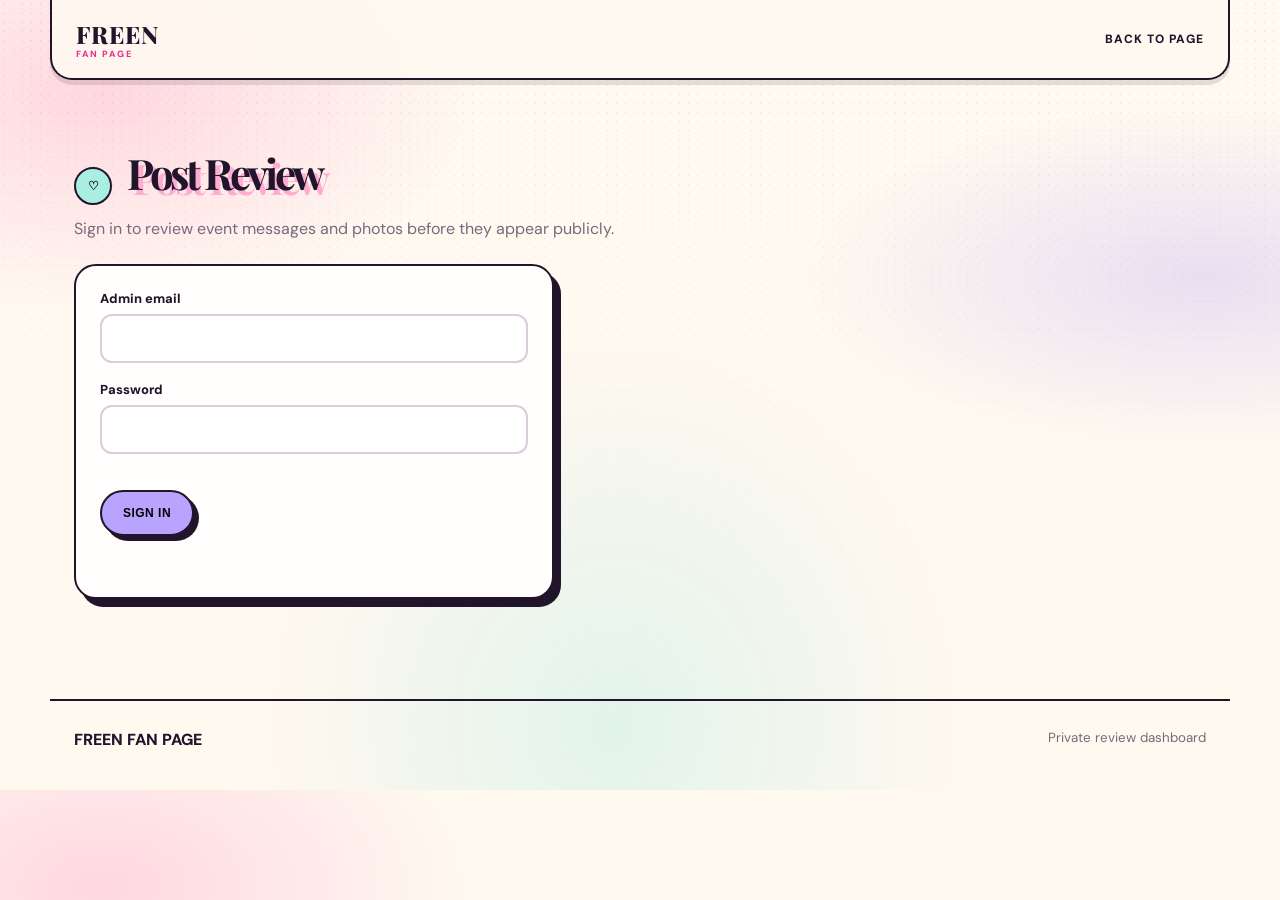
==== admin.html @ c5cf23f3 "Add moderated fan community and admin review dashboard" ====
<!doctype html>
<html lang="en">
<head>
  <meta charset="UTF-8">
  <meta name="viewport" content="width=device-width, initial-scale=1">
  <meta name="theme-color" content="#fff9f0">
  <title>Post Review — FREEN Fan Page</title>
  <link rel="preconnect" href="https://fonts.googleapis.com">
  <link rel="preconnect" href="https://fonts.gstatic.com" crossorigin>
  <link href="https://fonts.googleapis.com/css2?family=DM+Sans:wght@400;500;700;800&family=Playfair+Display:wght@600;700;800&display=swap" rel="stylesheet">
  <link rel="stylesheet" href="style.css">
  <link rel="stylesheet" href="admin.css">
</head>
<body>
  <header class="site-header"><a class="brand" href="index.html">FREEN <span>FAN PAGE</span></a><nav aria-label="Admin navigation"><a href="index.html">Back to page</a></nav></header>
  <main class="admin-main">
    <section class="section" aria-labelledby="admin-title">
      <div class="section-title"><span>♡</span><h1 id="admin-title" class="admin-title">Post Review</h1></div>
      <p class="section-intro">Sign in to review event messages and photos before they appear publicly.</p>
      <form id="login-form" class="post-form login-form">
        <label for="admin-email">Admin email</label><input id="admin-email" type="email" autocomplete="username" required>
        <label for="admin-password">Password</label><input id="admin-password" type="password" autocomplete="current-password" required>
        <button class="button" type="submit">SIGN IN</button>
        <p id="login-status" class="post-status" role="status" aria-live="polite"></p>
      </form>
      <section id="review-panel" class="review-panel" hidden>
        <div class="review-heading"><div><h2>Pending posts</h2><p id="review-count" class="section-intro"></p></div><button id="sign-out" class="button secondary-button" type="button">SIGN OUT</button></div>
        <div id="review-list" class="review-list" aria-live="polite"></div>
      </section>
    </section>
  </main>
  <footer><div>FREEN FAN PAGE</div><small>Private review dashboard</small></footer>
  <script src="supabase-config.js"></script>
  <script type="module" src="admin.js"></script>
</body>
</html>
---- style.css ----
* { box-sizing: border-box; }
:root {
  --cream: #fff9f0;
  --paper: #fffefd;
  --pink: #ff4fa3;
  --hot-pink: #e92e83;
  --lavender: #b8a4ff;
  --mint: #a9eee0;
  --yellow: #ffe276;
  --ink: #21152b;
  --muted: #766a7d;
  --line: #21152b;
  --shadow: 7px 8px 0 var(--ink);
}
html { scroll-behavior: smooth; scroll-padding-top: 90px; }
body {
  margin: 0;
  background:
    radial-gradient(ellipse at 8% 12%, rgba(255,79,163,.20), transparent 23rem),
    radial-gradient(ellipse at 94% 35%, rgba(125,92,255,.17), transparent 25rem),
    radial-gradient(ellipse at 48% 92%, rgba(59,210,210,.15), transparent 22rem),
    var(--cream);
  color: var(--ink);
  font-family: "DM Sans", sans-serif;
}
body::before {
  content: ""; position: fixed; inset: 0; pointer-events: none; z-index: -1; opacity: .15;
  background-image: radial-gradient(var(--ink) .7px, transparent .7px); background-size: 9px 9px;
  mask-image: linear-gradient(to bottom, black, transparent 85%);
}
a { color: inherit; text-decoration: none; }
.site-header {
  max-width: 1180px; margin: auto; padding: 18px 24px; display: flex;
  justify-content: space-between; align-items: center; position: sticky; top: 0; z-index: 10;
  background: rgba(255,249,240,.92); backdrop-filter: blur(14px);
  border: 2px solid var(--line); border-top: 0; border-radius: 0 0 22px 22px;
  box-shadow: 0 5px 0 rgba(33,21,43,.12);
}
.brand { font-family: "Playfair Display", serif; font-weight: 800; font-size: 24px; letter-spacing: .04em; }
.brand span { display: block; margin-top: -2px; color: var(--hot-pink); font: 800 9px "DM Sans", sans-serif; letter-spacing: .2em; }
nav { display: flex; gap: 24px; font-size: 12px; font-weight: 800; text-transform: uppercase; letter-spacing: .08em; }
nav a { transition: color .2s, transform .2s; }
nav a:hover { color: var(--hot-pink); transform: translateY(-2px); }
main { max-width: 1180px; margin: auto; padding: 0 24px 70px; }
.hero { min-height: 630px; display: grid; grid-template-columns: .75fr 1.25fr; align-items: center; gap: 55px; padding: 55px 0 45px; }
.hero-copy { position: relative; z-index: 1; }
.eyebrow { display: inline-block; padding: 8px 13px; background: var(--mint); border: 2px solid var(--line); border-radius: 999px; transform: rotate(-3deg); font-size: 10px; font-weight: 800; letter-spacing: .14em; }
h1 { margin: 22px 0; font: 800 clamp(82px, 13vw, 158px)/.8 "Playfair Display", serif; letter-spacing: -.08em; text-shadow: 5px 5px 0 #ffacd1; }
.tagline { max-width: 360px; color: var(--muted); font-size: 18px; line-height: 1.6; }
.button { display: inline-flex; gap: 12px; align-items: center; margin-top: 18px; padding: 14px 21px; border: 2px solid var(--line); border-radius: 999px; background: var(--lavender); font-size: 12px; font-weight: 800; letter-spacing: .04em; box-shadow: 5px 5px 0 var(--ink); transition: .2s; }
.button:hover { transform: translate(3px,3px); box-shadow: 2px 2px 0 var(--ink); }
.hero-art { position: relative; padding: 13px; border: 2px solid var(--line); border-radius: 24px; background: var(--lavender); transform: rotate(1deg); box-shadow: 9px 10px 0 var(--ink); }
.hero-art img { display: block; width: 100%; min-height: 280px; max-height: 500px; object-fit: cover; border-radius: 14px; }
.hero-note { position: absolute; right: -17px; bottom: 20px; padding: 12px 16px; border: 2px solid var(--line); border-radius: 50%; background: var(--yellow); font: 700 13px "Playfair Display", serif; transform: rotate(8deg); }
.section { padding: 70px 0 0; }
.section-title { display: flex; align-items: baseline; gap: 15px; margin-bottom: 25px; }
.section-title > span { display: grid; place-items: center; width: 38px; height: 38px; flex: 0 0 38px; border: 2px solid var(--line); border-radius: 50%; background: var(--mint); font-size: 12px; font-weight: 800; }
h2 { margin: 0; font: 700 45px/1.1 "Playfair Display", serif; letter-spacing: -.04em; }
.title-heart { color: var(--hot-pink); }
.section-intro { margin: -12px 0 25px; color: var(--muted); }
.video-card, .gallery-card { padding: 15px; border: 2px solid var(--line); border-radius: 22px; background: var(--paper); box-shadow: var(--shadow); }
.video-frame { position: relative; aspect-ratio: 16/9; overflow: hidden; border-radius: 14px; background: #17121c; }
.video-frame iframe { position: absolute; inset: 0; width: 100%; height: 100%; border: 0; }
.video-info { padding: 18px 5px 4px; }
.sticker { display: inline-block; padding: 7px 12px; border: 2px solid var(--line); border-radius: 999px; background: var(--pink); font-size: 10px; font-weight: 800; transform: rotate(-2deg); }
.sticker-mint { background: var(--mint); }
.gallery-grid { display: grid; grid-template-columns: repeat(3, minmax(0, 1fr)); align-items: start; gap: 24px; }
.gallery-card { margin: 0; overflow: hidden; transition: transform .25s ease, box-shadow .25s ease; }
.gallery-card:nth-child(3n + 1) { transform: rotate(-2deg); }
.gallery-card:nth-child(3n + 2) { transform: rotate(1.5deg); }
.gallery-card:nth-child(3n) { transform: rotate(-1deg); }
.gallery-card:hover { transform: translateY(-7px) rotate(0); box-shadow: 9px 11px 0 var(--ink); }
.gallery-card img { display: block; width: 100%; aspect-ratio: 4/5; object-fit: cover; border-radius: 12px; background: #f4eafa; }
.gallery-card figcaption { display: flex; flex-wrap: wrap; align-items: center; gap: 13px; padding: 17px 5px 4px; }
.caption-text { color: var(--muted); font-size: 13px; }
.gallery-tip { margin: 22px 0 0; color: var(--muted); font-size: 13px; }
code { padding: 2px 5px; border-radius: 4px; background: #eee6f8; color: var(--ink); }
.link-grid { display: grid; grid-template-columns: 1fr 1fr; gap: 18px; }
.link-card { display: grid; grid-template-columns: 48px 1fr 25px; align-items: center; gap: 14px; padding: 18px; border: 2px solid var(--line); border-radius: 18px; background: var(--paper); box-shadow: 4px 5px 0 var(--ink); transition: .2s; }
.link-card:hover { transform: translateY(-4px) rotate(-.5deg); background: #f1ebff; box-shadow: 2px 3px 0 var(--ink); }
.icon { display: grid; place-items: center; width: 42px; height: 42px; border: 2px solid var(--line); border-radius: 50%; background: var(--mint); font-size: 19px; font-weight: 800; }
.icon-lavender { background: var(--lavender); }
.icon-yellow { background: var(--yellow); }
.icon-pink { background: #ffacd1; }
.link-card strong { display: block; font-size: 16px; }
.link-card small { display: block; margin-top: 3px; color: var(--muted); }
.link-card b { font-size: 20px; }
footer { max-width: 1180px; margin: 30px auto 0; padding: 28px 24px 40px; display: flex; justify-content: space-between; border-top: 2px solid var(--line); font-weight: 800; }
footer small { color: var(--muted); font-weight: 400; }
.sparkle { position: fixed; z-index: -1; color: var(--hot-pink); font-size: 40px; pointer-events: none; }
.s1 { left: 3%; top: 28%; transform: rotate(-15deg); }
.s2 { right: 3%; top: 18%; transform: rotate(12deg); }
.s3 { right: 7%; bottom: 20%; }
@media (max-width: 800px) {
  .site-header { padding: 15px; }
  nav { gap: 13px; font-size: 10px; }
  main { padding: 0 16px 50px; }
  .hero { min-height: auto; grid-template-columns: 1fr; gap: 38px; padding-top: 48px; }
  .hero-copy { text-align: center; }
  .tagline { margin: 0 auto; }
  h1 { font-size: clamp(82px, 20vw, 120px); }
  .hero-art { max-width: 650px; width: 95%; margin: auto; }
  .gallery-grid { grid-template-columns: repeat(2, minmax(0, 1fr)); gap: 18px; }
  .link-grid { grid-template-columns: 1fr; }
  h2 { font-size: 36px; }
  footer { margin-left: 16px; margin-right: 16px; flex-direction: column; gap: 8px; }
}
@media (max-width: 480px) {
  .brand { font-size: 19px; }
  nav { gap: 9px; font-size: 9px; }
  .gallery-grid { grid-template-columns: 1fr; gap: 24px; }
  .gallery-card { width: min(100%, 400px); margin: auto; }
  .section { padding-top: 55px; }
  .section-title { gap: 10px; }
  h2 { font-size: 31px; }
}
@media (prefers-reduced-motion: reduce) {
  *, *::before, *::after { scroll-behavior: auto !important; transition-duration: .01ms !important; }
}
.link-card.is-clicked { transform: scale(.98); }

/* Community submissions */
.community-layout { display: grid; grid-template-columns: minmax(280px, .85fr) minmax(0, 1.15fr); align-items: start; gap: 28px; }
.post-form { padding: 24px; border: 2px solid var(--line); border-radius: 22px; background: var(--paper); box-shadow: var(--shadow); }
.post-form > label:not(.consent-row) { display: block; margin: 0 0 7px; font-size: 13px; font-weight: 800; }
.post-form > label span { color: var(--muted); font-weight: 400; }
.post-form input:not([type="checkbox"]), .post-form textarea { width: 100%; margin: 0 0 18px; padding: 12px 13px; border: 2px solid #d9ccdd; border-radius: 12px; background: #fff; color: var(--ink); font: inherit; }
.post-form textarea { resize: vertical; min-height: 112px; line-height: 1.5; }
.post-form input:focus, .post-form textarea:focus { outline: 3px solid rgba(184,164,255,.5); border-color: var(--ink); }
.form-hint { display: block; margin: -10px 0 18px; color: var(--muted); line-height: 1.5; }
.consent-row { display: flex; align-items: flex-start; gap: 10px; margin: 4px 0 18px; color: var(--muted); font-size: 12px; line-height: 1.5; }
.consent-row input { flex: 0 0 auto; margin-top: 3px; accent-color: var(--hot-pink); }
.submit-button { cursor: pointer; font-family: inherit; }
.submit-button:disabled { cursor: wait; opacity: .65; }
.post-status { min-height: 22px; margin: 15px 0 0; color: var(--muted); font-size: 13px; line-height: 1.5; }
.post-status[data-state="error"] { color: #a61753; }
.post-status[data-state="success"] { color: #176c59; }
.website-field { position: absolute; width: 1px; height: 1px; overflow: hidden; clip: rect(0,0,0,0); white-space: nowrap; }
.community-feed-wrap { min-width: 0; }
.feed-heading { display: flex; justify-content: space-between; align-items: center; gap: 14px; margin: 0 0 18px; }
.feed-heading h3 { margin: 0; font: 700 25px "Playfair Display", serif; }
.community-feed { display: grid; grid-template-columns: repeat(2,minmax(0,1fr)); gap: 16px; }
.feed-empty { grid-column: 1 / -1; margin: 0; padding: 24px; border: 2px dashed #cdbbda; border-radius: 18px; color: var(--muted); text-align: center; line-height: 1.5; }
.post-card { overflow: hidden; margin: 0; padding: 10px; border: 2px solid var(--line); border-radius: 18px; background: var(--paper); box-shadow: 4px 5px 0 var(--ink); }
.post-card img { display: block; width: 100%; aspect-ratio: 4/5; object-fit: cover; border-radius: 11px; background: #f4eafa; }
.post-card figcaption { padding: 13px 5px 5px; }
.post-author { margin: 0 0 5px; font-weight: 800; }
.post-message { margin: 0; color: var(--muted); font-size: 13px; line-height: 1.5; overflow-wrap: anywhere; }
footer small a { text-decoration: underline; text-underline-offset: 3px; }
@media (max-width: 800px) { .community-layout { grid-template-columns: 1fr; } }
@media (max-width: 560px) { .community-feed { grid-template-columns: 1fr 1fr; gap: 12px; } .post-form { padding: 17px; } .feed-heading { align-items: flex-start; flex-direction: column; } }
@media (max-width: 380px) { .community-feed { grid-template-columns: 1fr; } }
---- admin.css ----
.admin-main { min-height: 65vh; }
.admin-title { margin: 0; font: 700 42px/1.1 "Playfair Display",serif; }
.login-form { max-width: 480px; }
.review-panel { margin-top: 48px; }
.review-heading { display:flex; justify-content:space-between; align-items:center; gap:20px; margin-bottom:20px; }
.review-heading h2 { font-size:32px; }
.secondary-button { cursor:pointer; background:var(--mint); font-family:inherit; }
.review-list { display:grid; gap:18px; }
.review-card { display:grid; grid-template-columns:minmax(180px, .5fr) minmax(0, 1fr); gap:22px; padding:18px; border:2px solid var(--line); border-radius:20px; background:var(--paper); box-shadow:var(--shadow); }
.review-card img { display:block; width:100%; max-height:420px; object-fit:contain; border-radius:12px; background:#f1ebff; }
.review-card h3 { margin:0 0 8px; font:700 24px "Playfair Display",serif; }
.review-card p { color:var(--muted); line-height:1.6; white-space:pre-wrap; overflow-wrap:anywhere; }
.review-meta { font-size:12px; }
.review-actions { display:flex; flex-wrap:wrap; gap:12px; margin-top:18px; }
.review-actions button { cursor:pointer; font-family:inherit; }
.approve-button { background:var(--mint); }
.reject-button { background:#ffacd1; }
.review-message { color:var(--muted); }
@media(max-width:680px) { .review-card { grid-template-columns:1fr; } .review-card img { max-height:360px; } .review-heading { align-items:flex-start; } .admin-title { font-size:34px; } }
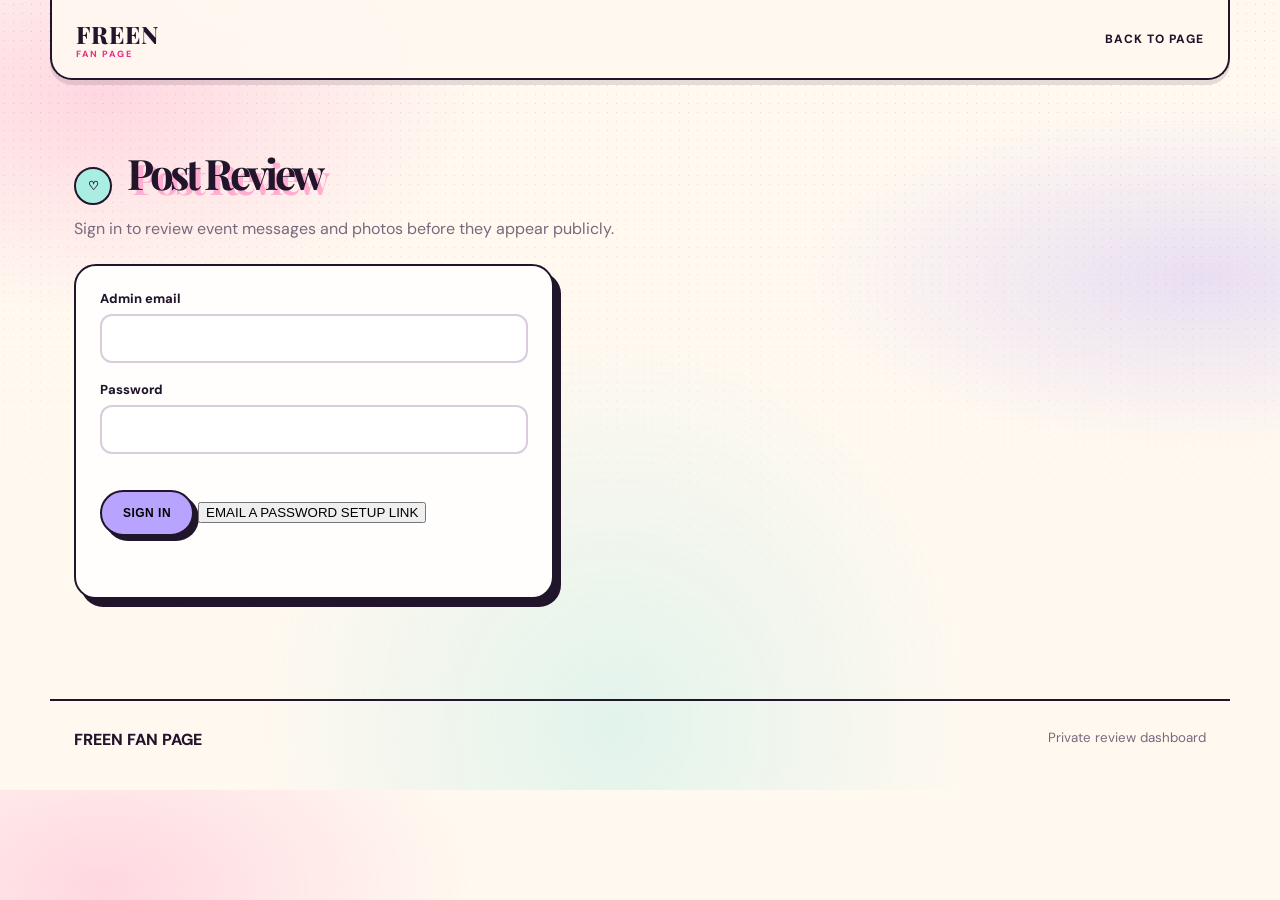
==== commit 9b2f5d5c: "Add admin password setup form" ====
--- a/admin.html
+++ b/admin.html
@@ -21,7 +21,13 @@
         <label for="admin-email">Admin email</label><input id="admin-email" type="email" autocomplete="username" required>
         <label for="admin-password">Password</label><input id="admin-password" type="password" autocomplete="current-password" required>
         <button class="button" type="submit">SIGN IN</button>
+        <button id="password-reset" class="text-button" type="button">EMAIL A PASSWORD SETUP LINK</button>
         <p id="login-status" class="post-status" role="status" aria-live="polite"></p>
+      </form>
+      <form id="new-password-form" class="post-form login-form" hidden>
+        <label for="new-password">New password</label><input id="new-password" type="password" autocomplete="new-password" minlength="8" required>
+        <label for="confirm-password">Confirm new password</label><input id="confirm-password" type="password" autocomplete="new-password" minlength="8" required>
+        <button class="button" type="submit">SAVE PASSWORD</button>
       </form>
       <section id="review-panel" class="review-panel" hidden>
         <div class="review-heading"><div><h2>Pending posts</h2><p id="review-count" class="section-intro"></p></div><button id="sign-out" class="button secondary-button" type="button">SIGN OUT</button></div>
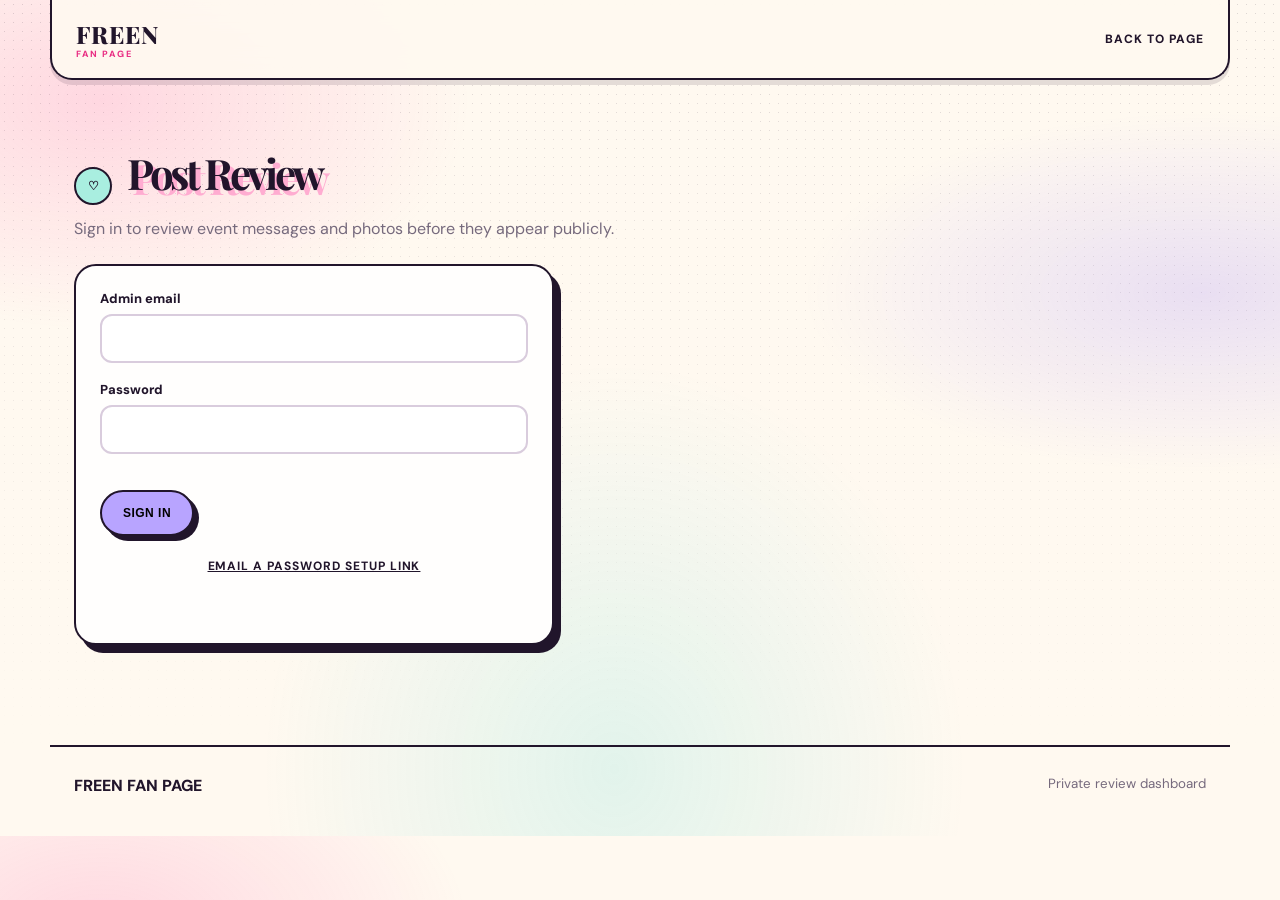
==== commit 1d3beb77: "Refresh cached admin reset assets" ====
--- a/admin.html
+++ b/admin.html
@@ -9,7 +9,7 @@
   <link rel="preconnect" href="https://fonts.gstatic.com" crossorigin>
   <link href="https://fonts.googleapis.com/css2?family=DM+Sans:wght@400;500;700;800&family=Playfair+Display:wght@600;700;800&display=swap" rel="stylesheet">
   <link rel="stylesheet" href="style.css">
-  <link rel="stylesheet" href="admin.css">
+  <link rel="stylesheet" href="admin.css?v=20260925-password-reset">
 </head>
 <body>
   <header class="site-header"><a class="brand" href="index.html">FREEN <span>FAN PAGE</span></a><nav aria-label="Admin navigation"><a href="index.html">Back to page</a></nav></header>
@@ -37,6 +37,6 @@
   </main>
   <footer><div>FREEN FAN PAGE</div><small>Private review dashboard</small></footer>
   <script src="supabase-config.js"></script>
-  <script type="module" src="admin.js"></script>
+  <script type="module" src="admin.js?v=20260925-password-reset"></script>
 </body>
 </html>
--- a/admin.css
+++ b/admin.css
@@ -1,7 +1,7 @@
-
 .admin-main { min-height: 65vh; }
 .admin-title { margin: 0; font: 700 42px/1.1 "Playfair Display",serif; }
 .login-form { max-width: 480px; }
+.text-button { display:block; margin:14px auto 0; padding:8px 12px; border:0; background:transparent; color:var(--ink); font:700 12px "DM Sans",sans-serif; letter-spacing:.08em; text-decoration:underline; cursor:pointer; }
 .review-panel { margin-top: 48px; }
 .review-heading { display:flex; justify-content:space-between; align-items:center; gap:20px; margin-bottom:20px; }
 .review-heading h2 { font-size:32px; }
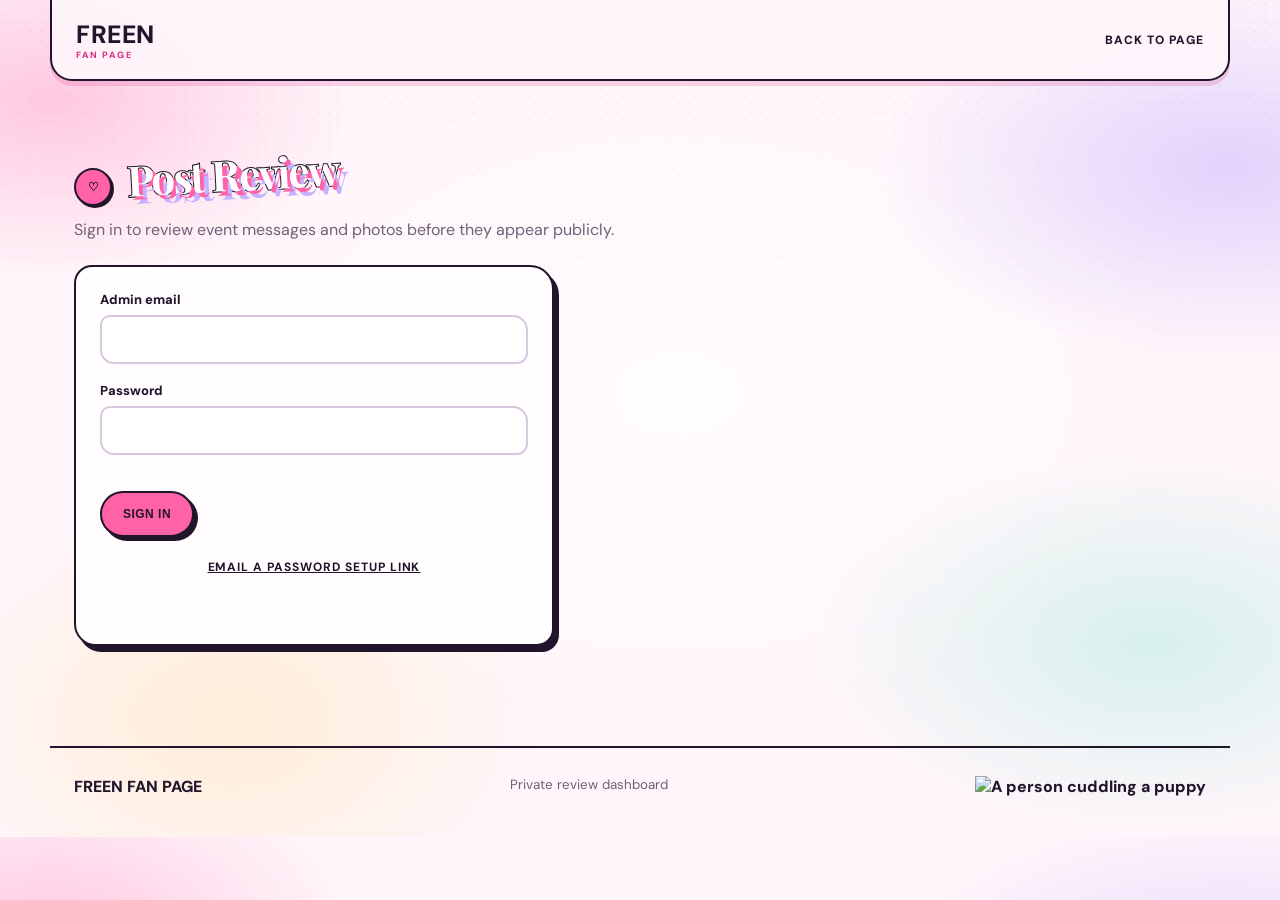
==== commit ecaf4510: "Add square photo beneath admin footer" ====
--- a/admin.html
+++ b/admin.html
@@ -9,7 +9,7 @@
   <link rel="preconnect" href="https://fonts.gstatic.com" crossorigin>
   <link href="https://fonts.googleapis.com/css2?family=DM+Sans:wght@400;500;700;800&family=Playfair+Display:wght@600;700;800&display=swap" rel="stylesheet">
   <link rel="stylesheet" href="style.css">
-  <link rel="stylesheet" href="admin.css?v=20260925-password-reset">
+  <link rel="stylesheet" href="admin.css?v=20260925-footer-photo">
 </head>
 <body>
   <header class="site-header"><a class="brand" href="index.html">FREEN <span>FAN PAGE</span></a><nav aria-label="Admin navigation"><a href="index.html">Back to page</a></nav></header>
@@ -35,8 +35,8 @@
       </section>
     </section>
   </main>
-  <footer><div>FREEN FAN PAGE</div><small>Private review dashboard</small></footer>
+  <footer class="admin-footer"><div>FREEN FAN PAGE</div><small>Private review dashboard</small><img class="admin-footer-photo" src="images/footer/ody-and-puppy-4x4.jpg" alt="A person cuddling a puppy"></footer>
   <script src="supabase-config.js"></script>
-  <script type="module" src="admin.js?v=20260925-password-reset"></script>
+  <script type="module" src="admin.js?v=20260925-password-reset-errors"></script>
 </body>
 </html>
--- a/style.css
+++ b/style.css
@@ -64,7 +64,7 @@
 .video-info { padding: 18px 5px 4px; }
 .sticker { display: inline-block; padding: 7px 12px; border: 2px solid var(--line); border-radius: 999px; background: var(--pink); font-size: 10px; font-weight: 800; transform: rotate(-2deg); }
 .sticker-mint { background: var(--mint); }
-.gallery-grid { display: grid; grid-template-columns: repeat(3, minmax(0, 1fr)); align-items: start; gap: 24px; }
+.gallery-grid { display: grid; grid-template-columns: repeat(4, minmax(0, 1fr)); align-items: start; gap: 22px; }
 .gallery-card { margin: 0; overflow: hidden; transition: transform .25s ease, box-shadow .25s ease; }
 .gallery-card:nth-child(3n + 1) { transform: rotate(-2deg); }
 .gallery-card:nth-child(3n + 2) { transform: rotate(1.5deg); }
@@ -100,7 +100,7 @@
   .tagline { margin: 0 auto; }
   h1 { font-size: clamp(82px, 20vw, 120px); }
   .hero-art { max-width: 650px; width: 95%; margin: auto; }
-  .gallery-grid { grid-template-columns: repeat(2, minmax(0, 1fr)); gap: 18px; }
+  .gallery-grid { grid-template-columns: repeat(3, minmax(0, 1fr)); gap: 16px; }
   .link-grid { grid-template-columns: 1fr; }
   h2 { font-size: 36px; }
   footer { margin-left: 16px; margin-right: 16px; flex-direction: column; gap: 8px; }
@@ -108,7 +108,7 @@
 @media (max-width: 480px) {
   .brand { font-size: 19px; }
   nav { gap: 9px; font-size: 9px; }
-  .gallery-grid { grid-template-columns: 1fr; gap: 24px; }
+  .gallery-grid { grid-template-columns: repeat(2, minmax(0, 1fr)); gap: 14px; }
   .gallery-card { width: min(100%, 400px); margin: auto; }
   .section { padding-top: 55px; }
   .section-title { gap: 10px; }
@@ -150,3 +150,370 @@
 @media (max-width: 800px) { .community-layout { grid-template-columns: 1fr; } }
 @media (max-width: 560px) { .community-feed { grid-template-columns: 1fr 1fr; gap: 12px; } .post-form { padding: 17px; } .feed-heading { align-items: flex-start; flex-direction: column; } }
 @media (max-width: 380px) { .community-feed { grid-template-columns: 1fr; } }
+
+.language-toggle { flex: 0 0 auto; padding: 8px 11px; border: 2px solid var(--line); border-radius: 999px; background: var(--yellow); color: var(--ink); font: 800 11px "DM Sans", sans-serif; letter-spacing: .06em; cursor: pointer; transition: transform .2s, box-shadow .2s; box-shadow: 3px 3px 0 var(--ink); }
+.language-toggle:hover { transform: translate(2px,2px); box-shadow: 1px 1px 0 var(--ink); }
+@media (max-width: 800px) { .site-header { flex-wrap: wrap; gap: 10px; } .site-header nav { order: 3; width: 100%; justify-content: center; } }
+
+
+/* Gentle fade as the featured gallery photo changes. */
+.hero-art img { transition: opacity .36s ease; }
+.hero-art img.is-changing { opacity: .12; }
+@media (prefers-reduced-motion: reduce) {
+  .hero-art img { transition: none; }
+}
+
+
+/* Cute modern graffiti palette and tulip accents */
+:root {
+  --cream: #fff6fb;
+  --paper: #fffdfd;
+  --pink: #ff62a7;
+  --hot-pink: #d92f83;
+  --lavender: #c4b1ff;
+  --mint: #9de8d5;
+  --yellow: #ffe27a;
+  --ink: #21152b;
+  --muted: #6f6177;
+  --line: #21152b;
+  --shadow: 6px 7px 0 var(--ink);
+}
+body {
+  background:
+    radial-gradient(ellipse at 5% 18%, rgba(255,83,163,.20), transparent 20rem),
+    radial-gradient(ellipse at 94% 26%, rgba(167,135,255,.21), transparent 23rem),
+    radial-gradient(ellipse at 52% 92%, rgba(78,218,190,.16), transparent 24rem),
+    var(--cream);
+}
+.site-header {
+  background: rgba(255,246,251,.91);
+  border-color: var(--ink);
+  box-shadow: 0 5px 0 rgba(217,47,131,.18);
+}
+.brand, h2, .feed-heading h3 { font-family: "Fredoka", "DM Sans", sans-serif; }
+.brand { font-size: 25px; letter-spacing: .02em; }
+.brand span { font-family: "DM Sans", sans-serif; }
+h1 {
+  font-family: "Bowlby One SC", "Fredoka", sans-serif;
+  font-weight: 400;
+  letter-spacing: -.045em;
+  color: #fffdfd;
+  -webkit-text-stroke: 2px var(--ink);
+  paint-order: stroke fill;
+  text-shadow: 4px 4px 0 var(--pink), 8px 8px 0 var(--lavender);
+  transform: rotate(-3deg);
+}
+.hero-copy::before {
+  content: "";
+  position: absolute;
+  z-index: -1;
+  width: 310px;
+  height: 270px;
+  left: -45px;
+  top: 50px;
+  pointer-events: none;
+  opacity: .58;
+  background:
+    radial-gradient(ellipse at 28% 30%, rgba(255,98,167,.24) 0 24%, transparent 25%),
+    radial-gradient(ellipse at 68% 62%, rgba(157,232,213,.34) 0 28%, transparent 29%),
+    radial-gradient(ellipse at 53% 35%, rgba(196,177,255,.28) 0 34%, transparent 35%);
+  filter: blur(1px);
+}
+.eyebrow {
+  background: var(--yellow);
+  box-shadow: 3px 3px 0 var(--ink);
+  transform: rotate(-4deg);
+}
+.button, .language-toggle {
+  border-width: 2px;
+  box-shadow: 4px 4px 0 var(--ink);
+}
+.button { background: var(--pink); color: var(--ink); }
+.button:hover, .language-toggle:hover { transform: translate(3px,3px) rotate(-1deg); box-shadow: 1px 1px 0 var(--ink); }
+.hero-art {
+  border: 3px solid var(--ink);
+  border-radius: 30px 18px 28px 20px;
+  background: linear-gradient(135deg, var(--pink), var(--lavender) 55%, var(--mint));
+  box-shadow: 9px 10px 0 var(--ink), 15px 16px 0 rgba(217,47,131,.18);
+}
+.hero-art img { border-radius: 18px 12px 18px 12px; }
+.hero-note {
+  border-width: 2px;
+  border-radius: 48% 52% 45% 55%;
+  box-shadow: 3px 3px 0 var(--ink);
+  font-family: "Fredoka", sans-serif;
+}
+.section-title > span {
+  background: var(--pink);
+  box-shadow: 2px 2px 0 var(--ink);
+}
+h2 {
+  color: var(--ink);
+  text-shadow: 2px 2px 0 rgba(255,98,167,.45);
+  letter-spacing: -.025em;
+}
+.video-card, .gallery-card, .post-form {
+  border-width: 2px;
+  border-radius: 18px 24px 17px 22px;
+  box-shadow: 5px 6px 0 var(--ink);
+}
+.gallery-card:nth-child(4n + 1) { background: #fffdfd; }
+.gallery-card:nth-child(4n + 2) { background: #fff5fa; }
+.gallery-card:nth-child(4n + 3) { background: #f5f1ff; }
+.gallery-card:nth-child(4n) { background: #effbf7; }
+.gallery-card:hover { box-shadow: 7px 8px 0 var(--ink), 11px 12px 0 rgba(255,98,167,.22); }
+.sticker {
+  background: var(--yellow);
+  box-shadow: 2px 2px 0 var(--ink);
+  text-transform: uppercase;
+}
+.sticker-mint { background: var(--mint); }
+.link-card, .post-card {
+  border-radius: 16px 23px 17px 22px;
+  box-shadow: 4px 5px 0 var(--ink);
+}
+.link-card:hover { background: #fff0f7; }
+.icon { box-shadow: 2px 2px 0 var(--ink); }
+.sparkle {
+  z-index: 0;
+  font-size: clamp(27px, 4vw, 43px);
+  filter: drop-shadow(2px 3px 0 rgba(33,21,43,.2));
+  animation: tulip-drift 5s ease-in-out infinite;
+}
+.s2 { animation-delay: -1.7s; }
+.s3 { animation-delay: -3.2s; }
+@keyframes tulip-drift {
+  0%, 100% { translate: 0 0; rotate: -5deg; }
+  50% { translate: 0 -9px; rotate: 5deg; }
+}
+.post-form input:not([type="checkbox"]), .post-form textarea {
+  border-color: #d7c7df;
+  border-radius: 10px 15px 11px 14px;
+}
+.language-toggle { background: var(--mint); }
+@media (max-width: 800px) {
+  .hero-copy::before { left: 50%; transform: translateX(-50%); }
+  .sparkle { font-size: 29px; }
+}
+@media (prefers-reduced-motion: reduce) {
+  .sparkle { animation: none; }
+}
+
+/* Keep tulip doodles behind the readable page content. */
+main, footer { position: relative; z-index: 1; }
+
+html[lang="th"] body { font-family: "Noto Sans Thai", "DM Sans", sans-serif; }
+html[lang="th"] h1, html[lang="th"] h2, html[lang="th"] .brand, html[lang="th"] .feed-heading h3 { font-family: "Noto Sans Thai", "Fredoka", sans-serif; }
+
+.gallery-label { text-transform: none; }
+
+
+.language-switcher {
+  display: inline-flex;
+  align-items: center;
+  gap: 3px;
+  padding: 4px;
+  border: 2px solid var(--ink);
+  border-radius: 999px;
+  background: rgba(255,255,255,.82);
+  box-shadow: 3px 3px 0 var(--ink);
+}
+.language-option {
+  padding: 7px 10px;
+  border: 0;
+  border-radius: 999px;
+  background: transparent;
+  color: var(--ink);
+  font: 700 11px "DM Sans", sans-serif;
+  cursor: pointer;
+  transition: background .18s ease, color .18s ease, transform .18s ease;
+}
+.language-option:hover { transform: translateY(-1px); background: #ffe5f1; }
+.language-option.is-active { background: var(--pink); box-shadow: 2px 2px 0 var(--ink); }
+.language-option:focus-visible { outline: 3px solid var(--lavender); outline-offset: 2px; }
+html[lang="th"] .language-option { font-family: "Noto Sans Thai", sans-serif; }
+@media (max-width: 800px) { .site-header .language-switcher { margin-left: auto; } }
+@media (max-width: 420px) { .language-option { padding: 6px 7px; font-size: 10px; } }
+
+
+/* Brighter color washes with soft contrast behind the content. */
+body {
+  background:
+    radial-gradient(ellipse at 4% 12%, rgba(255,78,155,.27), transparent 19rem),
+    radial-gradient(ellipse at 96% 20%, rgba(139,105,255,.25), transparent 22rem),
+    radial-gradient(ellipse at 90% 77%, rgba(71,218,188,.22), transparent 21rem),
+    radial-gradient(ellipse at 18% 86%, rgba(255,201,64,.19), transparent 20rem),
+    radial-gradient(ellipse at 53% 47%, rgba(255,255,255,.7), transparent 32rem),
+    var(--cream);
+}
+.hero-copy::before {
+  opacity: .78;
+  background:
+    radial-gradient(ellipse at 24% 35%, rgba(255,98,167,.34) 0 23%, transparent 24%),
+    radial-gradient(ellipse at 70% 60%, rgba(87,220,190,.38) 0 28%, transparent 29%),
+    radial-gradient(ellipse at 55% 28%, rgba(160,126,255,.36) 0 31%, transparent 32%);
+}
+#video .section-title > span { background: var(--pink); }
+#gallery .section-title > span { background: var(--lavender); }
+#community .section-title > span { background: var(--yellow); }
+#links .section-title > span { background: var(--mint); }
+#video .video-card { border-top: 5px solid var(--pink); }
+#community .post-form { border-top: 5px solid var(--mint); }
+.link-card:nth-child(4n + 1) { background: #fff5f8; }
+.link-card:nth-child(4n + 2) { background: #f4f0ff; }
+.link-card:nth-child(4n + 3) { background: #f0fbf7; }
+.link-card:nth-child(4n) { background: #fff9e8; }
+
+/* Floating emoji accents sit behind the content and never block clicks. */
+.sparkle {
+  z-index: 0;
+  opacity: .95;
+  user-select: none;
+  animation: doodle-float 7s ease-in-out infinite;
+}
+.sparkle-heart { animation-duration: 8.5s; }
+.sparkle-star { animation-duration: 6.5s; }
+.sparkle-tulip { animation-duration: 9s; }
+.s1 { left: 3%; top: 28%; }
+.s2 { right: 3%; top: 18%; animation-delay: -2s; }
+.s3 { right: 7%; bottom: 20%; animation-delay: -3.5s; }
+.s4 { left: 7%; top: 58%; animation-delay: -1s; }
+.s5 { right: 7%; top: 68%; animation-delay: -4s; }
+.s6 { left: 3%; bottom: 16%; animation-delay: -2.8s; }
+.s7 { right: 12%; bottom: 48%; animation-delay: -5s; }
+.s8 { left: 14%; top: 8%; animation-delay: -3s; }
+@keyframes doodle-float {
+  0%, 100% { transform: translate3d(0,0,0) rotate(-7deg) scale(1); }
+  50% { transform: translate3d(0,-13px,0) rotate(8deg) scale(1.08); }
+}
+@media (max-width: 800px) {
+  .sparkle { font-size: 26px; }
+  .s4, .s7 { display: none; }
+}
+@media (prefers-reduced-motion: reduce) {
+  .sparkle { animation: none; }
+}
+
+
+/* Sharper, more readable hero wordmark. */
+.hero-copy h1 {
+  font: 700 clamp(66px, 10.5vw, 132px)/.95 "Fredoka", "DM Sans", sans-serif;
+  letter-spacing: -.055em;
+  color: var(--ink);
+  -webkit-text-stroke: 0;
+  paint-order: normal;
+  text-shadow: 4px 4px 0 var(--pink), 8px 8px 0 var(--lavender);
+  transform: rotate(-2deg);
+}
+
+
+/* Keep the full composition visible in every rotating hero photo. */
+.hero-art img {
+  width: 100%;
+  height: clamp(280px, 42vw, 500px);
+  min-height: 0;
+  max-height: none;
+  object-fit: contain;
+  background: #fff8fc;
+}
+
+
+/* Fill the hero frame and bias the crop toward faces and upper bodies. */
+.hero-art img {
+  object-fit: cover;
+  object-position: center 28%;
+}
+
+
+/* Let the frame follow each photo's own proportions. */
+.hero-art img {
+  width: 100%;
+  height: auto;
+  aspect-ratio: auto;
+  min-height: 0;
+  max-height: none;
+  object-fit: contain;
+  object-position: center;
+}
+
+
+/* Mobile layout refinements */
+@media (max-width: 600px) {
+  html { scroll-padding-top: 84px; }
+  .site-header { padding: 10px 12px; border-radius: 0 0 18px 18px; gap: 8px; }
+  .brand { font-size: 20px; }
+  .site-header nav { gap: clamp(8px, 3vw, 14px); font-size: 10px; letter-spacing: .045em; }
+  .language-switcher { gap: 1px; padding: 3px; }
+  .language-option { padding: 6px 8px; font-size: 10px; }
+  main { padding: 0 14px 42px; }
+  .hero { gap: 26px; padding: 34px 0 24px; }
+  .hero-copy h1 { font-size: clamp(66px, 18vw, 92px); }
+  .tagline { max-width: 340px; font-size: 16px; line-height: 1.5; }
+  .hero-art { width: 100%; padding: 9px; }
+  .hero-note { right: -8px; bottom: 12px; padding: 9px 12px; }
+  .section { padding-top: 46px; }
+  .section-title { gap: 10px; margin-bottom: 18px; }
+  .section-title > span { width: 34px; height: 34px; flex-basis: 34px; }
+  h2 { font-size: clamp(29px, 8vw, 34px); }
+  .section-intro { margin: -6px 0 18px; line-height: 1.5; }
+  .video-card, .gallery-card { padding: 10px; }
+  .gallery-grid { grid-template-columns: repeat(2, minmax(0, 1fr)); gap: 13px; }
+  .gallery-card { width: 100%; }
+  .gallery-card figcaption { gap: 8px; padding: 12px 3px 3px; }
+  .gallery-label { max-width: 100%; padding: 6px 8px; font-size: 9px; }
+  .gallery-tip { margin-top: 16px; line-height: 1.5; }
+  .link-grid { gap: 13px; }
+  .link-card { grid-template-columns: 42px minmax(0, 1fr) 20px; gap: 11px; padding: 15px; }
+  .post-form { padding: 17px; }
+  .feed-heading { gap: 10px; }
+  .submit-button, .button { min-height: 44px; }
+}
+@media (max-width: 360px) {
+  .site-header { padding-inline: 9px; }
+  .brand { font-size: 18px; }
+  .site-header nav { gap: 7px; font-size: 9px; }
+  .language-option { padding-inline: 6px; font-size: 9px; }
+  main { padding-inline: 11px; }
+  .gallery-grid { gap: 10px; }
+  .gallery-card { padding: 8px; }
+}
+
+
+/* Bunny and dachshund illustration stickers around the desktop page */
+.hero, .section { position: relative; isolation: isolate; }
+.hero-art { z-index: 1; }
+.section > :not(.pet-doodle) { position: relative; z-index: 1; }
+.pet-doodle {
+  position: absolute;
+  z-index: 0;
+  display: block;
+  width: 92px;
+  height: auto;
+  pointer-events: none;
+  user-select: none;
+  filter: drop-shadow(2px 4px 0 rgba(33,21,43,.10));
+  animation: pet-bob 7s ease-in-out infinite;
+}
+.hero > .pet-bunny { left: -62px; bottom: 4px; width: 104px; animation-delay: -1.4s; }
+#video > .pet-doodle { right: -54px; top: 110px; width: 102px; animation-delay: -3.2s; }
+#gallery > .pet-doodle { left: -55px; top: 105px; width: 88px; animation-delay: -2.3s; }
+#community > .pet-doodle { right: -54px; top: 56px; width: 96px; animation-delay: -4.1s; }
+#links > .pet-doodle { left: -55px; bottom: 6px; width: 90px; animation-delay: -2.8s; }
+@keyframes pet-bob {
+  0%, 100% { transform: translateY(0) rotate(-3deg); }
+  50% { transform: translateY(-7px) rotate(3deg); }
+}
+@media (min-width: 1024px) and (max-width: 1279px) {
+  .pet-doodle { width: 68px; opacity: .72; }
+  .hero > .pet-bunny { left: 4px; width: 76px; }
+  #video > .pet-doodle { right: 4px; width: 74px; }
+  #gallery > .pet-doodle { left: 4px; width: 66px; }
+  #community > .pet-doodle { right: 4px; width: 72px; }
+  #links > .pet-doodle { left: 4px; width: 68px; }
+}
+@media (max-width: 1023px) {
+  .pet-doodle { display: none; }
+}
+@media (prefers-reduced-motion: reduce) {
+  .pet-doodle { animation: none; }
+}
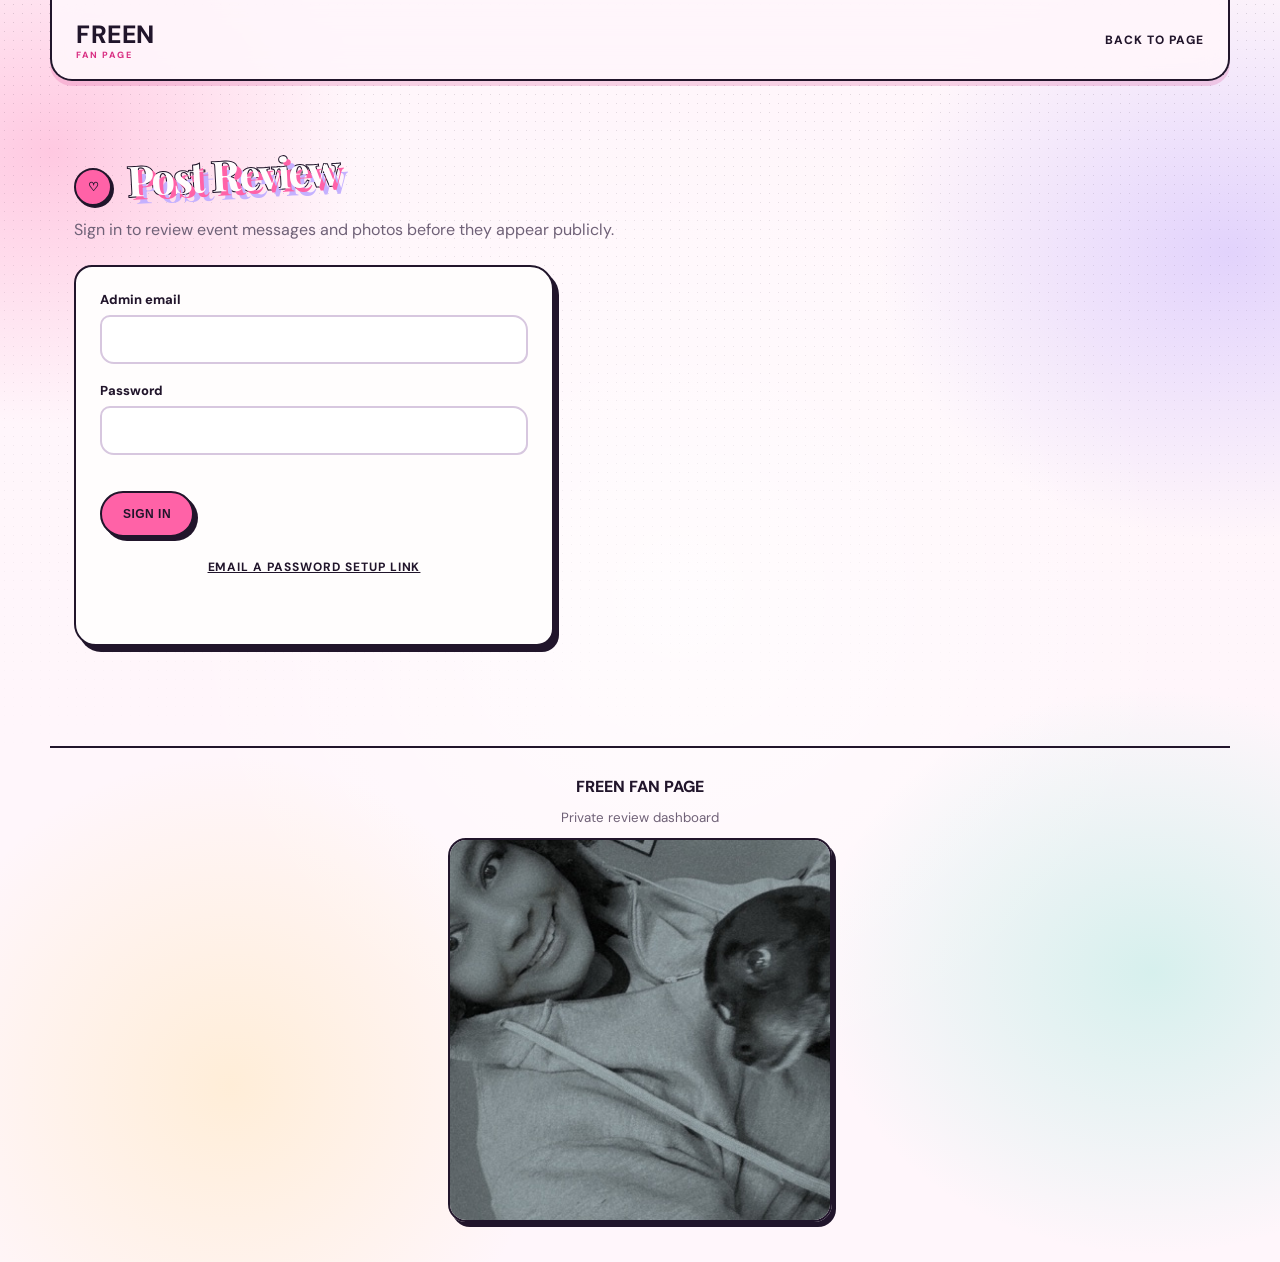
==== commit c06c8e4e: "Add approved posts summary to admin page" ====
--- a/admin.html
+++ b/admin.html
@@ -9,7 +9,7 @@
   <link rel="preconnect" href="https://fonts.gstatic.com" crossorigin>
   <link href="https://fonts.googleapis.com/css2?family=DM+Sans:wght@400;500;700;800&family=Playfair+Display:wght@600;700;800&display=swap" rel="stylesheet">
   <link rel="stylesheet" href="style.css">
-  <link rel="stylesheet" href="admin.css?v=20260925-footer-photo">
+  <link rel="stylesheet" href="admin.css?v=20260926-approved-posts">
 </head>
 <body>
   <header class="site-header"><a class="brand" href="index.html">FREEN <span>FAN PAGE</span></a><nav aria-label="Admin navigation"><a href="index.html">Back to page</a></nav></header>
@@ -32,11 +32,15 @@
       <section id="review-panel" class="review-panel" hidden>
         <div class="review-heading"><div><h2>Pending posts</h2><p id="review-count" class="section-intro"></p></div><button id="sign-out" class="button secondary-button" type="button">SIGN OUT</button></div>
         <div id="review-list" class="review-list" aria-live="polite"></div>
+        <section class="approved-posts" aria-labelledby="approved-heading">
+          <div class="review-heading"><div><h2 id="approved-heading">Approved &amp; on the page</h2><p id="approved-count" class="section-intro"></p></div></div>
+          <div id="approved-list" class="review-list" aria-live="polite"></div>
+        </section>
       </section>
     </section>
   </main>
   <footer class="admin-footer"><div>FREEN FAN PAGE</div><small>Private review dashboard</small><img class="admin-footer-photo" src="images/footer/ody-and-puppy-4x4.jpg" alt="A person cuddling a puppy"></footer>
   <script src="supabase-config.js"></script>
-  <script type="module" src="admin.js?v=20260925-password-reset-errors"></script>
+  <script type="module" src="admin.js?v=20260926-approved-posts"></script>
 </body>
 </html>
--- a/style.css
+++ b/style.css
@@ -517,3 +517,75 @@
 @media (prefers-reduced-motion: reduce) {
   .pet-doodle { animation: none; }
 }
+
+.site-footer {
+  flex-direction: column;
+  align-items: center;
+  gap: 12px;
+  text-align: center;
+}
+.site-footer-photo {
+  display: block;
+  width: min(2in, 65vw);
+  height: min(2in, 65vw);
+  object-fit: cover;
+  object-position: center;
+  border: 2px solid var(--ink);
+  border-radius: 14px;
+  box-shadow: 3px 4px 0 var(--ink);
+}
+
+.spotify-player {
+  grid-column: 1 / -1;
+  min-width: 0;
+  padding: 18px;
+  border: 2px solid var(--line);
+  border-radius: 18px 24px 17px 22px;
+  background: var(--paper);
+  box-shadow: 5px 6px 0 var(--ink);
+}
+.spotify-player-heading {
+  display: flex;
+  align-items: center;
+  gap: 12px;
+  margin-bottom: 14px;
+}
+.spotify-player-heading strong,
+.spotify-player-heading small { display: block; }
+.spotify-player-heading small { margin-top: 3px; color: var(--muted); }
+.spotify-player iframe {
+  display: block;
+  width: 100%;
+  min-height: 352px;
+  border: 0;
+  border-radius: 12px;
+}
+
+.post-translate-link {
+  display: inline-flex;
+  align-items: center;
+  min-height: 36px;
+  margin-top: 11px;
+  padding: 7px 11px;
+  border: 2px solid var(--ink);
+  border-radius: 999px;
+  background: var(--mint);
+  box-shadow: 2px 2px 0 var(--ink);
+  color: var(--ink);
+  font-size: 12px;
+  font-weight: 800;
+  line-height: 1.35;
+  text-decoration: none;
+  transition: transform .18s ease, box-shadow .18s ease;
+}
+.post-translate-link:hover {
+  transform: translate(2px, 2px);
+  box-shadow: 0 0 0 var(--ink);
+}
+.post-translate-link:focus-visible {
+  outline: 3px solid var(--lavender);
+  outline-offset: 3px;
+}
+@media (prefers-reduced-motion: reduce) {
+  .post-translate-link { transition: none; }
+}
--- a/admin.css
+++ b/admin.css
@@ -18,3 +18,20 @@
 .reject-button { background:#ffacd1; }
 .review-message { color:var(--muted); }
 @media(max-width:680px) { .review-card { grid-template-columns:1fr; } .review-card img { max-height:360px; } .review-heading { align-items:flex-start; } .admin-title { font-size:34px; } }
+
+.admin-footer {
+  flex-direction: column;
+  align-items: center;
+  gap: 12px;
+  text-align: center;
+}
+.admin-footer-photo {
+  display: block;
+  width: min(4in, 80vw);
+  height: min(4in, 80vw);
+  object-fit: cover;
+  object-position: center;
+  border: 2px solid var(--ink);
+  border-radius: 18px;
+  box-shadow: 4px 5px 0 var(--ink);
+}
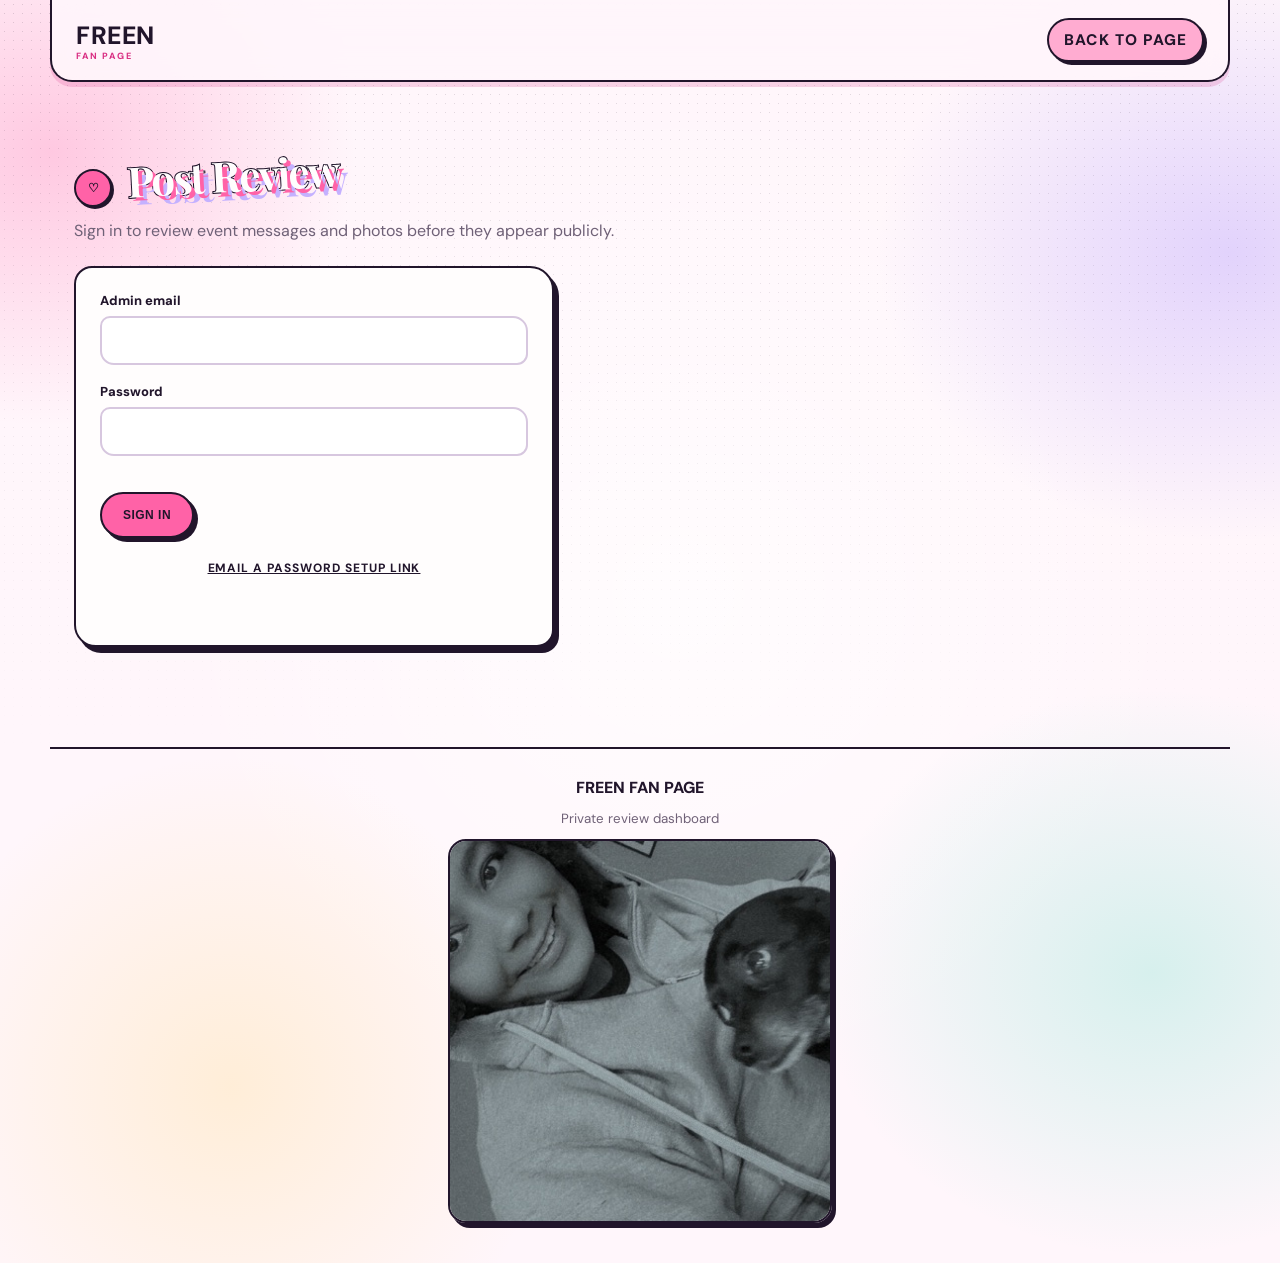
==== commit 9424f4dc: "Refresh admin review email display" ====
--- a/admin.html
+++ b/admin.html
@@ -41,6 +41,6 @@
   </main>
   <footer class="admin-footer"><div>FREEN FAN PAGE</div><small>Private review dashboard</small><img class="admin-footer-photo" src="images/footer/ody-and-puppy-4x4.jpg" alt="A person cuddling a puppy"></footer>
   <script src="supabase-config.js"></script>
-  <script type="module" src="admin.js?v=20260926-approved-posts"></script>
+  <script type="module" src="admin.js?v=20261014-review-email"></script>
 </body>
 </html>
--- a/style.css
+++ b/style.css
@@ -589,3 +589,291 @@
 @media (prefers-reduced-motion: reduce) {
   .post-translate-link { transition: none; }
 }
+
+.gallery-explorer { margin-top: 8px; }
+.gallery-collections-prompt { margin: 0 0 18px; color: var(--muted); }
+.gallery-collections { display: grid; grid-template-columns: repeat(2, minmax(0, 1fr)); gap: 24px; }
+.gallery-collection-card {
+  display: grid; grid-template-columns: 150px minmax(0, 1fr); grid-template-rows: 1fr auto;
+  align-items: end; gap: 8px 20px; width: 100%; padding: 16px;
+  border: 2px solid var(--line); border-radius: 22px; background: var(--paper);
+  color: var(--ink); text-align: left; font: inherit; cursor: pointer;
+  box-shadow: var(--shadow); transition: transform .2s ease, box-shadow .2s ease;
+}
+.gallery-collection-card:hover, .gallery-collection-card:focus-visible {
+  transform: translateY(-5px) rotate(-.5deg); box-shadow: 9px 11px 0 var(--ink);
+}
+.gallery-collection-card:focus-visible, .gallery-back-button:focus-visible { outline: 3px solid var(--hot-pink); outline-offset: 4px; }
+.gallery-collection-preview {
+  grid-row: 1 / 3; display: block; width: 100%; aspect-ratio: 4 / 5;
+  object-fit: cover; border: 2px solid var(--line); border-radius: 14px; background: #f4eafa;
+}
+.gallery-collection-title { align-self: end; font: 700 clamp(22px, 3vw, 34px)/1.1 "Playfair Display", serif; }
+.gallery-collection-count { align-self: start; color: var(--muted); font-size: 13px; }
+.gallery-collection-view[hidden], .gallery-collections[hidden] { display: none; }
+.gallery-view-heading { display: flex; align-items: center; gap: 16px; margin: 0 0 24px; }
+.gallery-collection-heading { margin: 0; font: 700 34px/1.1 "Playfair Display", serif; }
+.gallery-back-button {
+  display: inline-flex; align-items: center; justify-content: center; padding: 10px 14px;
+  border: 2px solid var(--line); border-radius: 999px; background: var(--mint);
+  color: var(--ink); font: 800 12px "DM Sans", sans-serif; cursor: pointer;
+}
+.gallery-back-button:hover { background: var(--yellow); }
+@media (max-width: 700px) {
+  .gallery-collections { grid-template-columns: 1fr; gap: 18px; }
+  .gallery-collection-card { grid-template-columns: 120px minmax(0, 1fr); }
+}
+@media (max-width: 420px) {
+  .gallery-collection-card { grid-template-columns: 96px minmax(0, 1fr); gap: 8px 14px; padding: 12px; }
+  .gallery-collection-title { font-size: 22px; }
+  .gallery-view-heading { align-items: flex-start; flex-direction: column; }
+  .gallery-collection-heading { font-size: 30px; }
+}
+@media (prefers-reduced-motion: reduce) {
+  .gallery-collection-card { transition: none; }
+}
+.gallery-collection { overflow: hidden; align-self: start; border: 2px solid var(--line); border-radius: 22px; background: var(--paper); box-shadow: var(--shadow); }
+.gallery-collection-summary {
+  display: grid; grid-template-columns: 132px minmax(0, 1fr); grid-template-rows: auto auto auto;
+  align-items: center; gap: 7px 18px; padding: 16px; cursor: pointer; list-style: none;
+}
+.gallery-collection-summary::-webkit-details-marker { display: none; }
+.gallery-collection-summary::marker { content: ""; }
+.gallery-collection-summary:hover { background: #fff3fb; }
+.gallery-collection-summary:focus-visible { outline: 3px solid var(--hot-pink); outline-offset: -5px; border-radius: 18px; }
+.gallery-collection-summary .gallery-collection-preview { grid-row: 1 / 4; aspect-ratio: 4 / 5; }
+.gallery-collection-action { color: var(--hot-pink); font-size: 11px; font-weight: 800; letter-spacing: .08em; }
+.gallery-collection[open] .gallery-collection-action { font-size: 0; }
+.gallery-collection[open] .gallery-collection-action::after { content: "CLOSE COLLECTION ↑"; font-size: 11px; }
+.gallery-collection-content { padding: 0 16px 20px; }
+.gallery-collection-content .gallery-grid { padding-top: 12px; border-top: 1px dashed #cdbbda; }
+.gallery-collection-content .gallery-card { box-shadow: 4px 5px 0 var(--ink); }
+@media (max-width: 700px) {
+  .gallery-collection-summary { grid-template-columns: 110px minmax(0, 1fr); gap: 7px 14px; }
+}
+@media (max-width: 420px) {
+  .gallery-collection-summary { grid-template-columns: 88px minmax(0, 1fr); padding: 12px; }
+  .gallery-collection-title { font-size: 22px; }
+  .gallery-collection-content { padding: 0 12px 16px; }
+  .gallery-collection[open] .gallery-collection-action::after { content: "CLOSE ↑"; }
+}
+.gallery-card img[role="button"] { cursor: zoom-in; }
+.gallery-card img[role="button"]:focus-visible { outline: 4px solid var(--hot-pink); outline-offset: 4px; }
+.gallery-lightbox {
+  position: fixed; inset: 0; width: fit-content; height: fit-content;
+  max-width: min(94vw, 1100px); max-height: 92dvh; margin: auto; padding: 11px;
+  overflow: hidden; border: 3px solid transparent; border-radius: 26px;
+  background:
+    linear-gradient(#fff8fc, #fff8fc) padding-box,
+    linear-gradient(135deg, var(--pink), var(--lavender) 52%, var(--mint)) border-box;
+  box-shadow: 0 14px 60px rgba(15,9,20,.48), 5px 6px 0 rgba(33,21,43,.72);
+  color: var(--ink);
+}
+.gallery-lightbox[open] { display: grid; place-items: center; }
+.gallery-lightbox::backdrop { background: rgba(15, 9, 20, .82); backdrop-filter: blur(5px); }
+.gallery-lightbox > img {
+  display: block; width: auto; height: auto;
+  max-width: calc(94vw - 28px); max-height: calc(92dvh - 28px);
+  object-fit: contain; border-radius: 17px; background: #fff;
+}
+.gallery-lightbox-close {
+  position: absolute; top: 18px; right: 18px; z-index: 1; display: grid;
+  place-items: center; width: 44px; height: 44px; border: 2px solid var(--ink);
+  border-radius: 50%; background: var(--yellow); color: var(--ink);
+  font: 700 30px/1 "DM Sans", sans-serif; cursor: pointer;
+  box-shadow: 2px 3px 0 rgba(0,0,0,.35);
+}
+.gallery-lightbox-close:hover { background: var(--pink); }
+.gallery-lightbox-close:focus-visible { outline: 3px solid white; outline-offset: 3px; }
+@media (max-width: 560px) {
+  .gallery-lightbox {
+    max-width: calc(100vw - 20px); max-height: calc(100dvh - 20px);
+    padding: 8px; border-radius: 22px;
+  }
+  .gallery-lightbox > img {
+    max-width: calc(100vw - 42px); max-height: calc(100dvh - 42px);
+    border-radius: 14px;
+  }
+  .gallery-lightbox-close { top: 14px; right: 14px; }
+}
+
+
+.footer-note {
+  max-width: 780px;
+  margin: 2px 0 0;
+  color: var(--muted);
+  font-size: 14px;
+  line-height: 1.7;
+  font-weight: 500;
+  text-wrap: pretty;
+}
+@media (max-width: 600px) {
+  .footer-note { font-size: 13px; line-height: 1.65; }
+}
+
+
+.site-footer-signature {
+  display: block;
+  width: min(2in, 65vw);
+  height: auto;
+  object-fit: contain;
+  background: transparent;
+}
+
+
+/* Clickable floating decorations with distinct, playful reactions. */
+.sparkle[role="button"], .pet-doodle[role="button"] {
+  pointer-events: auto;
+  cursor: pointer;
+  touch-action: manipulation;
+  -webkit-tap-highlight-color: transparent;
+}
+.sparkle[role="button"] { z-index: 2; }
+.pet-doodle[role="button"] { z-index: 2; }
+.sparkle[role="button"]:focus-visible, .pet-doodle[role="button"]:focus-visible {
+  outline: 3px solid var(--hot-pink);
+  outline-offset: 5px;
+  border-radius: 8px;
+}
+.sparkle[role="button"]:hover, .pet-doodle[role="button"]:hover {
+  filter: drop-shadow(0 3px 5px rgba(233,46,131,.28));
+}
+.sparkle.clicked-bloom, .pet-doodle.clicked-bloom { animation: float-bloom .78s cubic-bezier(.2,.8,.3,1.2) both; }
+.sparkle.clicked-twirl, .pet-doodle.clicked-twirl { animation: float-twirl .8s cubic-bezier(.2,.8,.3,1.2) both; }
+.sparkle.clicked-heart, .pet-doodle.clicked-heart { animation: float-heart .68s ease-in-out both; }
+.sparkle.clicked-twinkle, .pet-doodle.clicked-twinkle { animation: float-twinkle .82s ease-in-out both; }
+.sparkle.clicked-hop, .pet-doodle.clicked-hop { animation: float-hop .82s cubic-bezier(.25,.7,.35,1.3) both; }
+.sparkle.clicked-wiggle, .pet-doodle.clicked-wiggle { animation: float-wiggle .68s ease-in-out both; }
+@keyframes float-bloom {
+  0% { transform: scale(.55) rotate(-20deg); }
+  55% { transform: scale(1.4) rotate(12deg); }
+  100% { transform: scale(1) rotate(0); }
+}
+@keyframes float-twirl {
+  0% { transform: scale(.8) rotate(0); }
+  70% { transform: scale(1.22) rotate(300deg); }
+  100% { transform: scale(1) rotate(360deg); }
+}
+@keyframes float-heart {
+  0%, 100% { transform: scale(1) rotate(0); }
+  35% { transform: scale(1.48) rotate(-12deg); }
+  65% { transform: scale(.92) rotate(9deg); }
+}
+@keyframes float-twinkle {
+  0%, 100% { transform: scale(1) rotate(0); filter: brightness(1); }
+  40% { transform: scale(1.55) rotate(24deg); filter: brightness(1.35); }
+  75% { transform: scale(.9) rotate(-12deg); }
+}
+@keyframes float-hop {
+  0%, 100% { transform: translateY(0) rotate(0); }
+  38% { transform: translateY(-30px) rotate(-8deg) scale(1.08); }
+  68% { transform: translateY(2px) rotate(6deg) scale(.96,1.04); }
+}
+@keyframes float-wiggle {
+  0%, 100% { transform: rotate(0); }
+  20%, 60% { transform: rotate(-12deg) translateX(-3px); }
+  40%, 80% { transform: rotate(12deg) translateX(3px); }
+}
+@media (prefers-reduced-motion: reduce) {
+  .sparkle.clicked-bloom, .pet-doodle.clicked-bloom,
+  .sparkle.clicked-twirl, .pet-doodle.clicked-twirl,
+  .sparkle.clicked-heart, .pet-doodle.clicked-heart,
+  .sparkle.clicked-twinkle, .pet-doodle.clicked-twinkle,
+  .sparkle.clicked-hop, .pet-doodle.clicked-hop,
+  .sparkle.clicked-wiggle, .pet-doodle.clicked-wiggle { animation: none; }
+}
+
+
+
+
+/* Make the main section links read like bright, easy-to-tap mini banners. */
+.site-header nav {
+  gap: clamp(10px, 1.5vw, 20px);
+  font-size: clamp(13px, 1.2vw, 16px);
+  letter-spacing: .075em;
+}
+.site-header nav a {
+  display: inline-flex;
+  align-items: center;
+  justify-content: center;
+  padding: 10px 15px;
+  border: 2px solid var(--ink);
+  border-radius: 999px;
+  background: var(--paper);
+  box-shadow: 3px 3px 0 var(--ink);
+  transition: color .2s ease, transform .2s ease, box-shadow .2s ease;
+}
+.site-header nav a:nth-child(1) { background: #ffacd1; }
+.site-header nav a:nth-child(2) { background: var(--lavender); }
+.site-header nav a:nth-child(3) { background: var(--mint); }
+.site-header nav a:nth-child(4) { background: var(--yellow); }
+.site-header nav a:hover {
+  color: var(--ink);
+  transform: translate(2px, 2px);
+  box-shadow: 1px 1px 0 var(--ink);
+}
+.site-header nav a:focus-visible {
+  outline: 3px solid var(--hot-pink);
+  outline-offset: 4px;
+}
+@media (max-width: 600px) {
+  .site-header nav {
+    gap: 6px;
+    font-size: clamp(10px, 3vw, 12px);
+    letter-spacing: .035em;
+  }
+  .site-header nav a { padding: 8px clamp(6px, 1.7vw, 10px); }
+}
+@media (max-width: 360px) {
+  .site-header nav { gap: 4px; font-size: 10px; }
+  .site-header nav a { padding: 7px 6px; }
+}
+
+
+.footer-photo-caption {
+  margin: -5px 0 0;
+  color: var(--hot-pink);
+  font: 700 15px/1.3 "Playfair Display", serif;
+  letter-spacing: .035em;
+  text-align: center;
+  text-shadow: 1px 1px 0 #fff;
+}
+
+
+/* Dedicated legal notice cards. */
+.legal-section { scroll-margin-top: 100px; }
+.legal-intro { max-width: 820px; line-height: 1.6; }
+.legal-grid {
+  display: grid;
+  grid-template-columns: repeat(2, minmax(0, 1fr));
+  gap: 17px;
+  margin-top: 22px;
+}
+.legal-card {
+  padding: 21px;
+  border: 2px solid var(--ink);
+  border-radius: 19px;
+  background: var(--paper);
+  box-shadow: 5px 6px 0 var(--ink);
+}
+.legal-card h3 {
+  margin: 0 0 11px;
+  font: 700 clamp(17px, 2vw, 21px)/1.25 "Playfair Display", serif;
+}
+.legal-card p {
+  margin: 0;
+  color: var(--muted);
+  font-size: 14px;
+  line-height: 1.7;
+  text-wrap: pretty;
+}
+.legal-card-pink { background: #fff0f7; }
+.legal-card-lavender { background: #f4f0ff; }
+.legal-card-mint { background: #effbf7; }
+.legal-card-yellow { background: #fff9e6; }
+#legal .section-title > span { background: var(--pink); }
+@media (max-width: 650px) {
+  .legal-grid { grid-template-columns: 1fr; gap: 14px; }
+  .legal-card { padding: 17px; }
+  .legal-card p { font-size: 13px; line-height: 1.65; }
+}
--- a/admin.css
+++ b/admin.css
@@ -35,3 +35,8 @@
   border-radius: 18px;
   box-shadow: 4px 5px 0 var(--ink);
 }
+
+.approved-posts { margin-top: 44px; padding-top: 30px; border-top: 2px solid var(--line); }
+.approved-posts .review-heading { margin-bottom: 18px; }
+.approved-posts .review-heading h2 { margin: 0; }
+.approved-posts .reject-button { background: #ffacd1; }
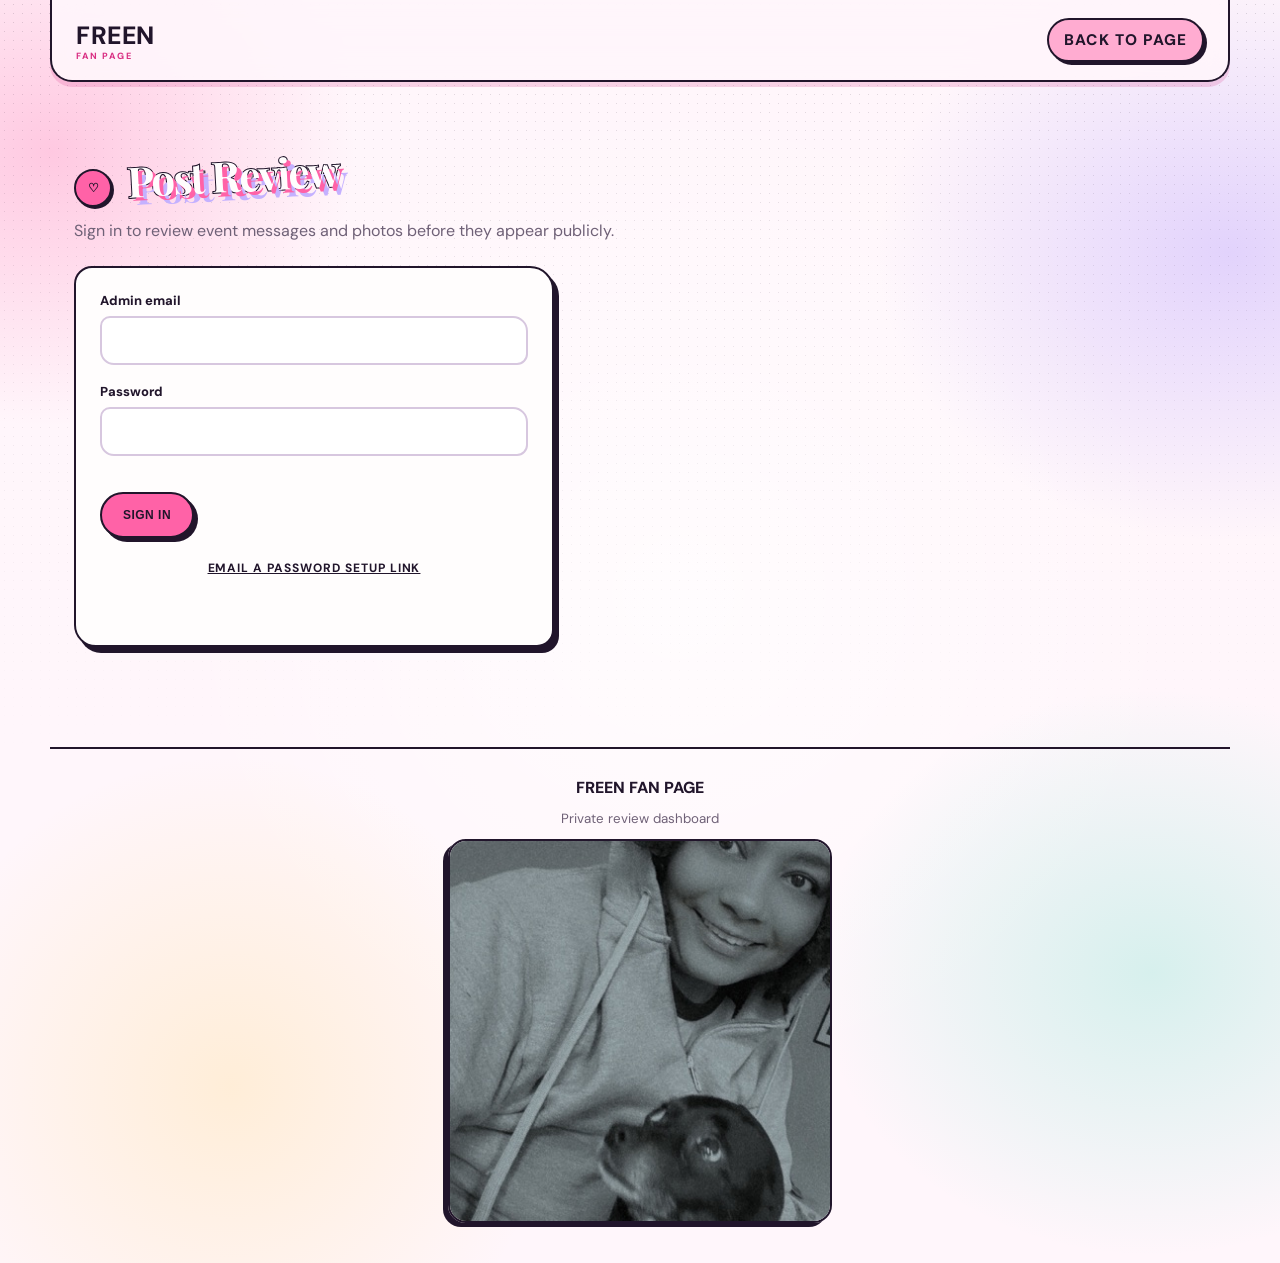
==== commit 486c2f67: "Refresh admin footer photo styles" ====
--- a/admin.html
+++ b/admin.html
@@ -9,7 +9,7 @@
   <link rel="preconnect" href="https://fonts.gstatic.com" crossorigin>
   <link href="https://fonts.googleapis.com/css2?family=DM+Sans:wght@400;500;700;800&family=Playfair+Display:wght@600;700;800&display=swap" rel="stylesheet">
   <link rel="stylesheet" href="style.css">
-  <link rel="stylesheet" href="admin.css?v=20260926-approved-posts">
+  <link rel="stylesheet" href="admin.css?v=20261016-footer-photo-rotate">
 </head>
 <body>
   <header class="site-header"><a class="brand" href="index.html">FREEN <span>FAN PAGE</span></a><nav aria-label="Admin navigation"><a href="index.html">Back to page</a></nav></header>
--- a/style.css
+++ b/style.css
@@ -395,15 +395,41 @@
 }
 
 
-/* Sharper, more readable hero wordmark. */
+/* Pop-art hero lettering inspired by classic comic-book covers. */
 .hero-copy h1 {
-  font: 700 clamp(66px, 10.5vw, 132px)/.95 "Fredoka", "DM Sans", sans-serif;
-  letter-spacing: -.055em;
-  color: var(--ink);
-  -webkit-text-stroke: 0;
-  paint-order: normal;
-  text-shadow: 4px 4px 0 var(--pink), 8px 8px 0 var(--lavender);
+  position: relative;
+  display: inline-flex;
+  align-items: center;
+  margin: 18px 0 26px;
+  font: 700 clamp(72px, 11.5vw, 148px)/.92 "Bowlby One SC", "Fredoka", sans-serif;
+  letter-spacing: -.035em;
   transform: rotate(-2deg);
+}
+.hero-copy h1 .hero-letter {
+  display: inline-block;
+  -webkit-text-stroke: 4px var(--ink);
+  paint-order: stroke fill;
+  text-shadow: 5px 7px 0 var(--ink), 8px 10px 0 rgba(255,79,163,.55);
+}
+.hero-copy h1 .hero-letter:nth-child(1) {
+  color: #20dce9;
+  transform: rotate(-5deg) translateY(2px);
+}
+.hero-copy h1 .hero-letter:nth-child(2) {
+  color: #ff3d9a;
+  transform: rotate(4deg) translateY(-5px);
+}
+.hero-copy h1 .hero-letter:nth-child(3) {
+  color: #ffd92e;
+  transform: rotate(-3deg) translateY(3px);
+}
+.hero-copy h1 .hero-letter:nth-child(4) {
+  color: #20dce9;
+  transform: rotate(3deg) translateY(-3px);
+}
+.hero-copy h1 .hero-letter:nth-child(5) {
+  color: #ff3d9a;
+  transform: rotate(-4deg) translateY(2px);
 }
 
 
--- a/admin.css
+++ b/admin.css
@@ -31,6 +31,7 @@
   height: min(4in, 80vw);
   object-fit: cover;
   object-position: center;
+  transform: rotate(90deg);
   border: 2px solid var(--ink);
   border-radius: 18px;
   box-shadow: 4px 5px 0 var(--ink);
